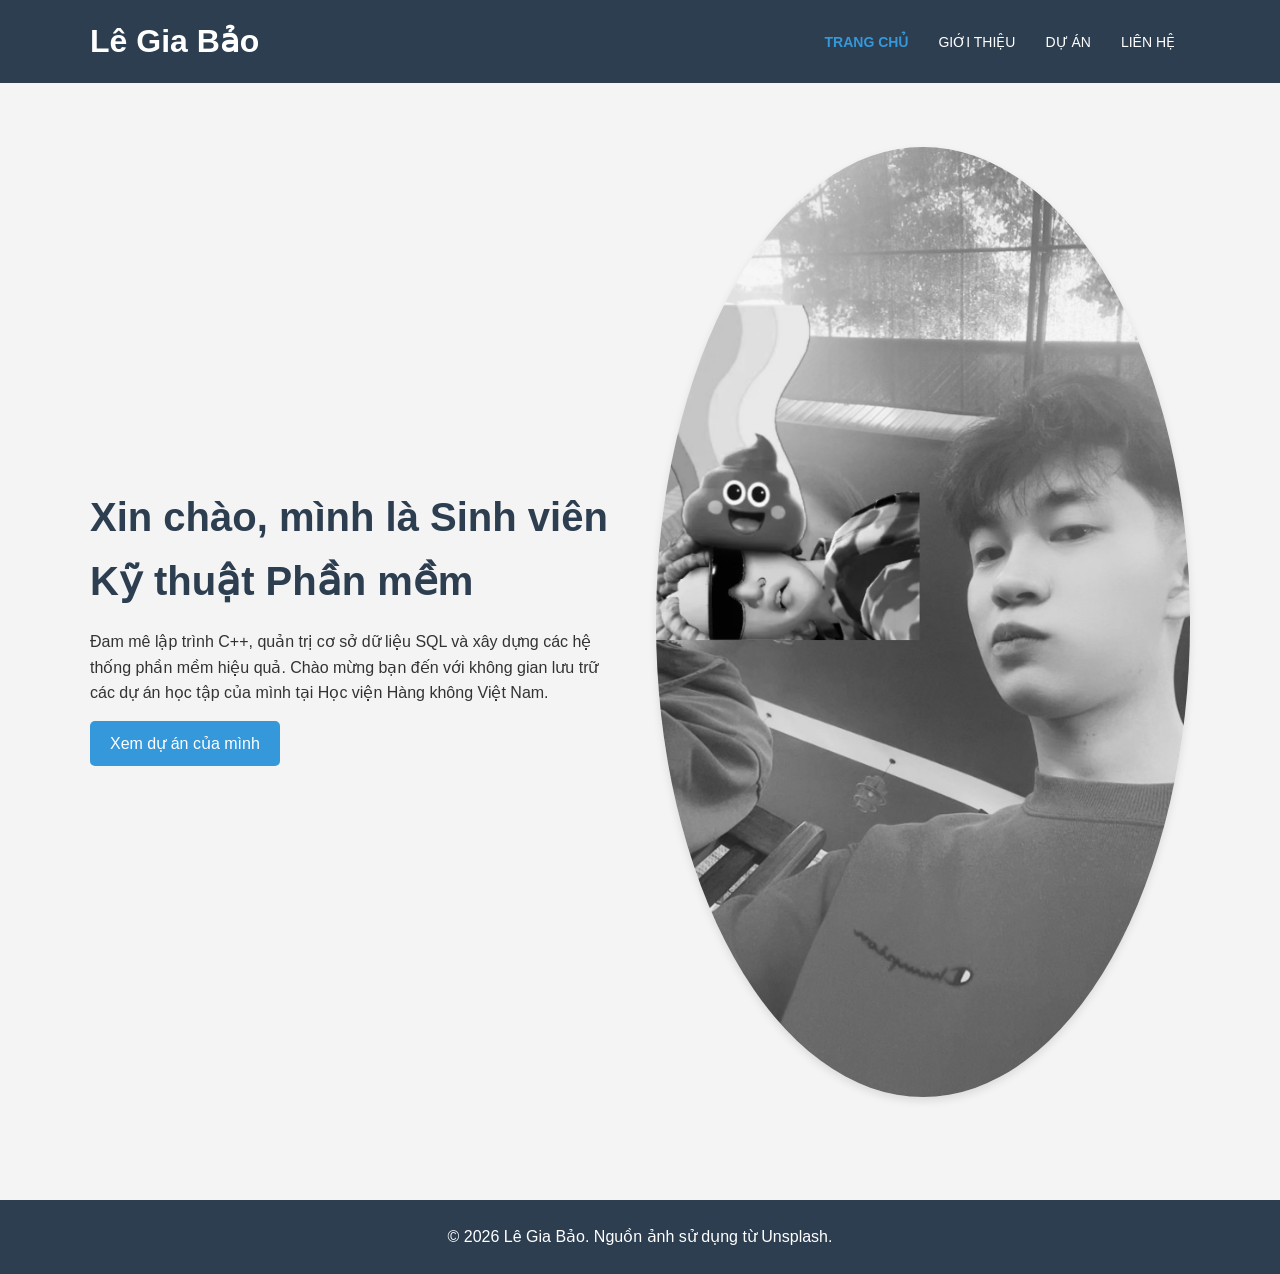
==== index.html @ c2044f9a "Hoan thanh luu cac file" ====
<!DOCTYPE html>
<html lang="vi">
<head>
    <meta charset="UTF-8">
    <!-- Thẻ meta quan trọng để giao diện hiển thị tốt trên điện thoại -->
    <meta name="viewport" content="width=device-width, initial-scale=1.0">
    <title>Hồ sơ cá nhân | Lê Gia Bảo</title>
    <link rel="stylesheet" href="css/style.css">
</head>
<body>

    <header>
        <div class="container header-container">
            <h1>Lê Gia Bảo</h1>
            <nav>
                <ul class="nav-links">
                    <li><a href="index.html" class="active">Trang chủ</a></li>
                    <li><a href="about.html">Giới thiệu</a></li>
                    <li><a href="projects.html">Dự án</a></li>
                    <li><a href="contact.html">Liên hệ</a></li>
                </ul>
            </nav>
        </div>
    </header>

    <main class="container">
        <section class="hero">
            <div class="hero-content">
                <h2>Xin chào, mình là Sinh viên Kỹ thuật Phần mềm</h2>
                <p>Đam mê lập trình C++, quản trị cơ sở dữ liệu SQL và xây dựng các hệ thống phần mềm hiệu quả. Chào mừng bạn đến với không gian lưu trữ các dự án học tập của mình tại Học viện Hàng không Việt Nam.</p>
                <a href="projects.html" class="btn">Xem dự án của mình</a>
            </div>
            <div class="hero-image">
                <!-- Nhớ thêm ảnh avatar.jpg vào thư mục images -->
                <img src="images/avatar.jpg" alt="Ảnh đại diện của Lê Gia Bảo">
            </div>
        </section>
    </main>

    <footer>
        <div class="container">
            <p>&copy; 2026 Lê Gia Bảo. Nguồn ảnh sử dụng từ Unsplash.</p>
        </div>
    </footer>

</body>
</html>
---- css/style.css ----
/* Reset CSS cơ bản */
* {
    margin: 0;
    padding: 0;
    box-sizing: border-box;
}

body {
    font-family: 'Segoe UI', Tahoma, Geneva, Verdana, sans-serif;
    line-height: 1.6;
    color: #333;
    background-color: #f4f4f4;
}

.container {
    width: 90%;
    max-width: 1100px;
    margin: auto;
}

/* Header & Navigation */
header {
    background: #2c3e50;
    color: #fff;
    padding: 1rem 0;
}

.header-container {
    display: flex;
    justify-content: space-between;
    align-items: center;
}

header a {
    color: #fff;
    text-decoration: none;
    text-transform: uppercase;
    font-size: 14px;
}

.nav-links {
    list-style: none;
    display: flex;
}

.nav-links li {
    padding: 0 15px;
}

.nav-links a:hover, .nav-links a.active {
    color: #3498db;
    font-weight: bold;
}

/* Main Content - Hero Section */
.hero {
    display: flex;
    align-items: center;
    justify-content: space-between;
    padding: 4rem 0;
}

.hero-content {
    flex: 1;
    padding-right: 2rem;
}

.hero-content h2 {
    font-size: 2.5rem;
    margin-bottom: 1rem;
    color: #2c3e50;
}

.btn {
    display: inline-block;
    background: #3498db;
    color: #fff;
    padding: 10px 20px;
    text-decoration: none;
    border-radius: 5px;
    margin-top: 15px;
}

.hero-image {
    flex: 1;
    text-align: right;
}

.hero-image img {
    max-width: 100%;
    border-radius: 50%;
    box-shadow: 0 4px 8px rgba(0,0,0,0.1);
}

/* Footer */
footer {
    background: #2c3e50;
    color: #fff;
    text-align: center;
    padding: 1.5rem 0;
    margin-top: 2rem;
}

/* Responsive - Hiển thị trên điện thoại */
@media (max-width: 768px) {
    .header-container {
        flex-direction: column;
        text-align: center;
    }
    
    .nav-links {
        margin-top: 15px;
    }

    .hero {
        flex-direction: column;
        text-align: center;
    }

    .hero-content {
        padding-right: 0;
        margin-bottom: 2rem;
    }

    .hero-image {
        text-align: center;
    }
}
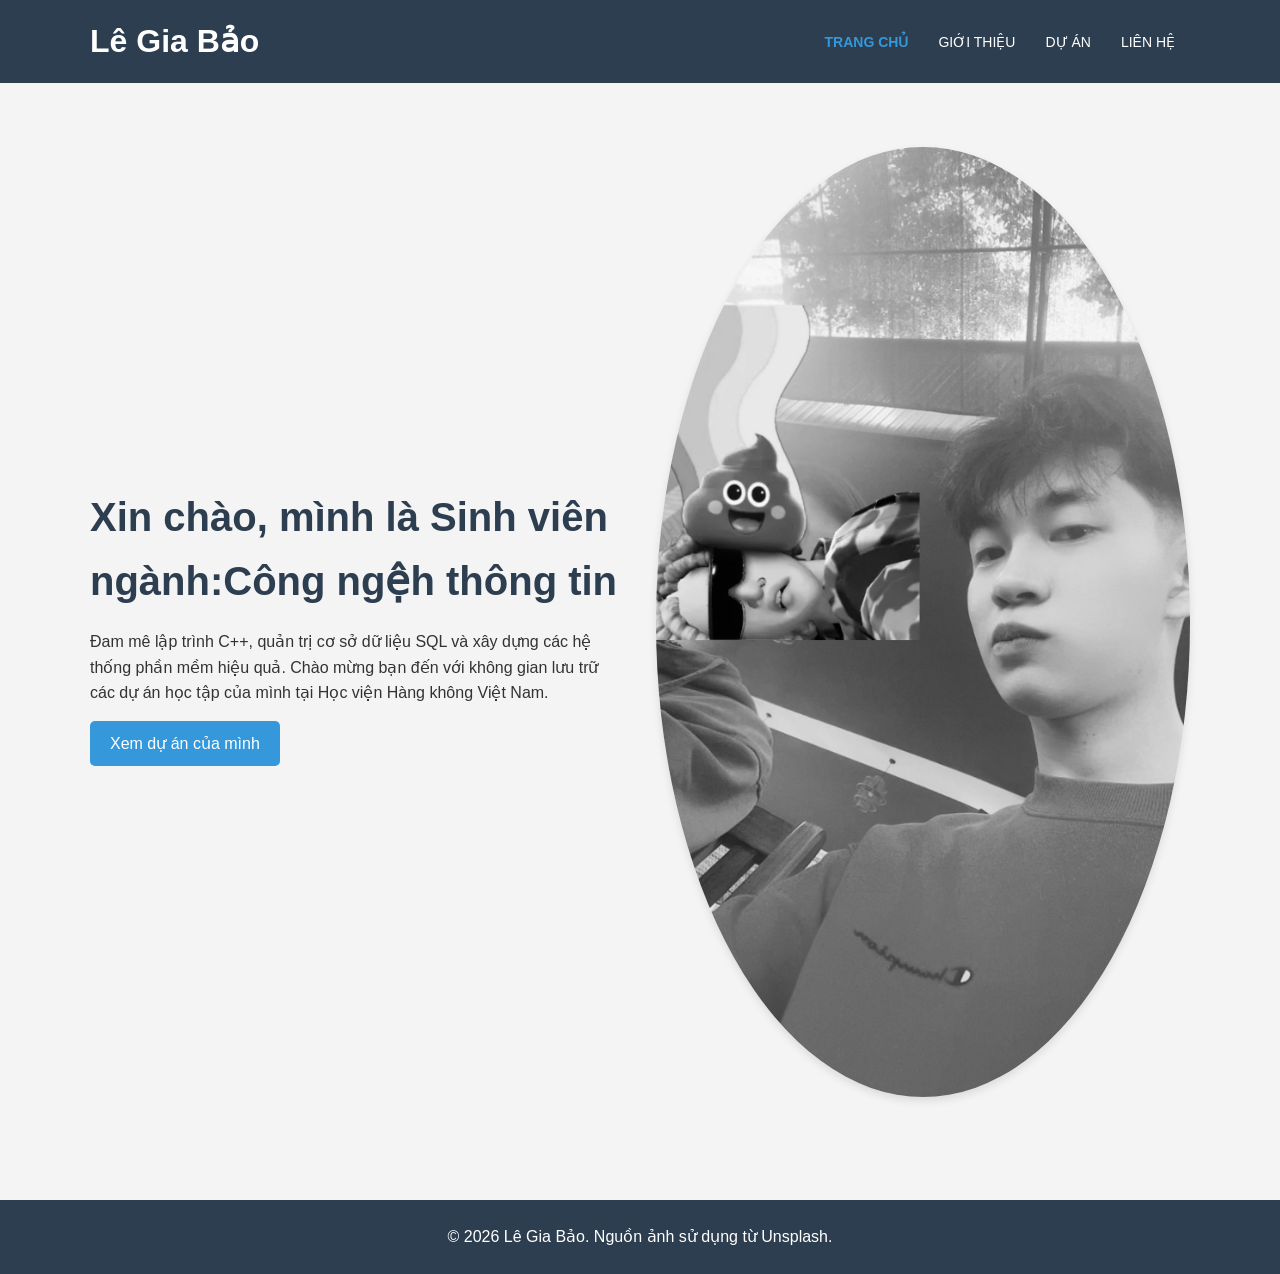
==== commit f87effc0: "Doi ten nganh thanh CNTT" ====
--- a/index.html
+++ b/index.html
@@ -26,7 +26,7 @@
     <main class="container">
         <section class="hero">
             <div class="hero-content">
-                <h2>Xin chào, mình là Sinh viên Kỹ thuật Phần mềm</h2>
+                <h2>Xin chào, mình là Sinh viên ngành:Công ngệh thông tin</h2>
                 <p>Đam mê lập trình C++, quản trị cơ sở dữ liệu SQL và xây dựng các hệ thống phần mềm hiệu quả. Chào mừng bạn đến với không gian lưu trữ các dự án học tập của mình tại Học viện Hàng không Việt Nam.</p>
                 <a href="projects.html" class="btn">Xem dự án của mình</a>
             </div>
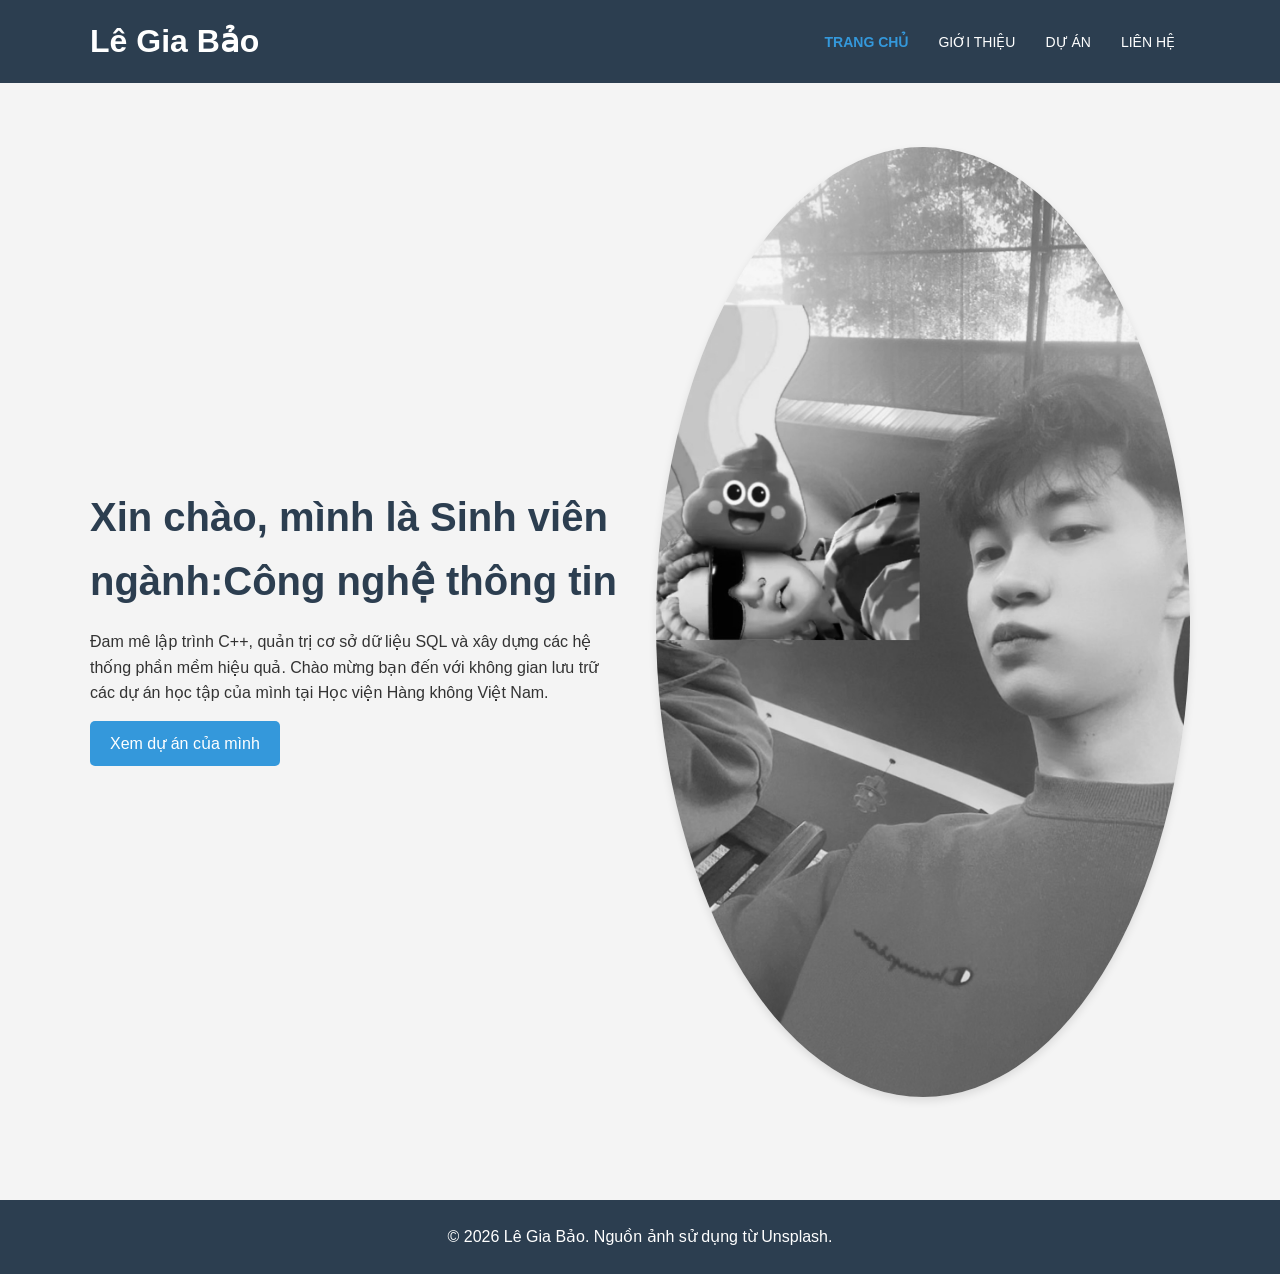
==== commit 092ff5f5: "Doi ten nganh thanh CNTT" ====
--- a/index.html
+++ b/index.html
@@ -26,7 +26,7 @@
     <main class="container">
         <section class="hero">
             <div class="hero-content">
-                <h2>Xin chào, mình là Sinh viên ngành:Công ngệh thông tin</h2>
+                <h2>Xin chào, mình là Sinh viên ngành:Công nghệ thông tin</h2>
                 <p>Đam mê lập trình C++, quản trị cơ sở dữ liệu SQL và xây dựng các hệ thống phần mềm hiệu quả. Chào mừng bạn đến với không gian lưu trữ các dự án học tập của mình tại Học viện Hàng không Việt Nam.</p>
                 <a href="projects.html" class="btn">Xem dự án của mình</a>
             </div>
